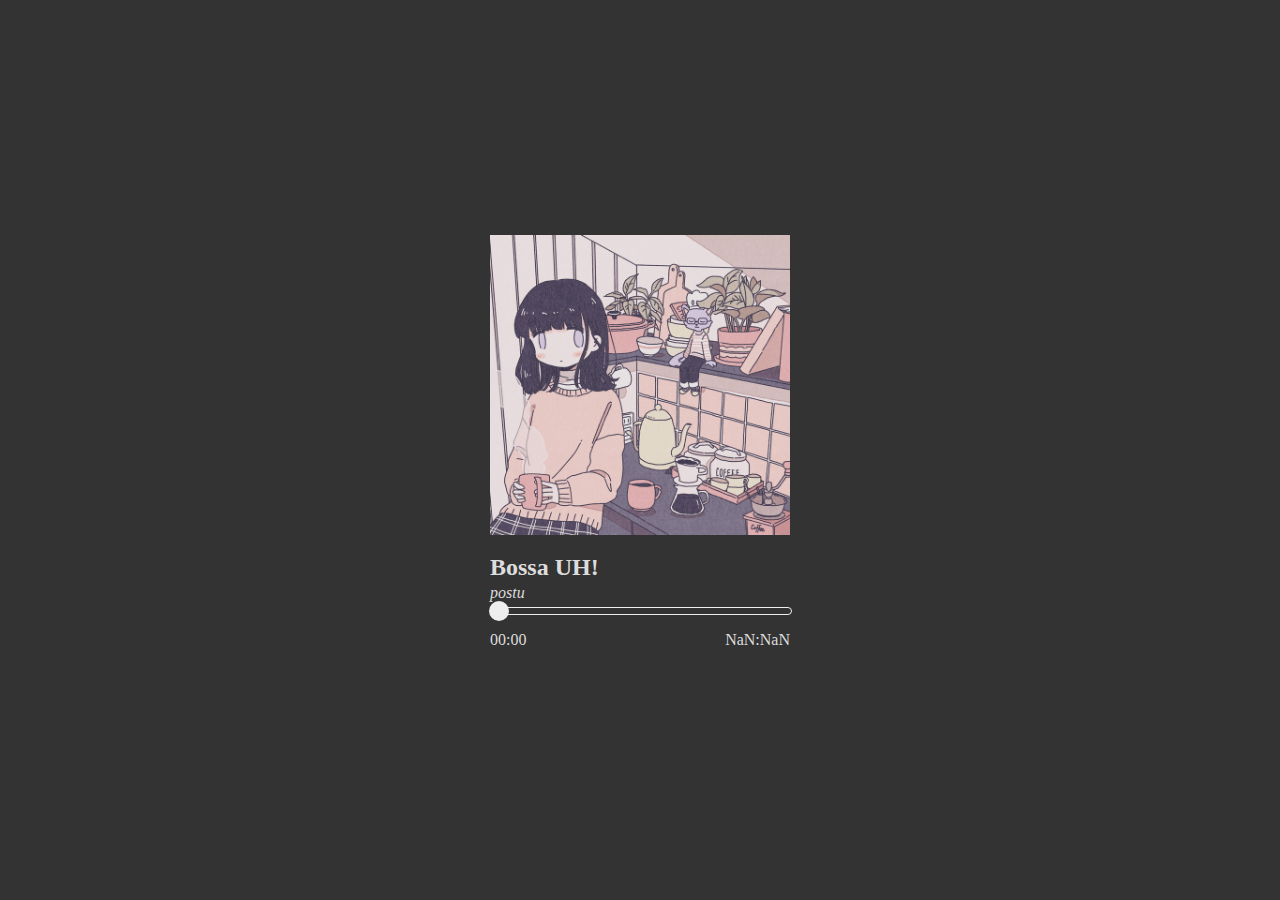
==== index.html @ bacb9a47 "spoty site" ====
<!DOCTYPE html>
<html lang="pt-br">
<head>
    <meta charset="UTF-8">
    <meta http-equiv="X-UA-Compatible" content="IE=edge">
    <meta name="viewport" content="width=device-width, initial-scale=1.0">
    <link rel="stylesheet" href="style.css">
    <link rel="stylesheet" href="https://pro.fontawesome.com/releases/v5.10.0/css/all.css" integrity="sha384-AYmEC3Yw5cVb3ZcuHtOA93w35dYTsvhLPVnYs9eStHfGJvOvKxVfELGroGkvsg+p" crossorigin="anonymous"/>
    <title>Spoty</title>
</head>
<body>
        <img src="image/ab67616d0000b2736029febcb938b2b8cb279b47.jpg">
        <div class="descricao">
            <h2>Bossa UH!</h2>
            <i>postu</i>
        </div>
        <div class="MusicPlayer">
            <div class="timeLine">
                <progress value="0" max="1"></progress>
                <div class="ponto"></div>
            </div>
            <div class="duraction">
                <p class="start">00:00</p>
                <p class="end">3:21</p>
            </div>
        </div>
        <div class="player">
            <i class="fas fa-step-backward setas back"></i>
            <i class="fas fa-play-circle botao-play"></i>
            <i class="fas fa-pause-circle botao-pause" style="display: none;"></i>
            <i class="fas fa-step-forward setas next"></i>

        </div>
        <audio src="music/bossa uh.mp3">
</body>
<script src="index.js"></script>

</html>
---- style.css ----
body, html{
    margin: 0;
    padding: 0;
    display: flex;
    height: 100vh;
    flex-direction: column;
    justify-content: center;
    align-items: center;
    background-color: #333;
    color: #ddd;
}
img{
    width: 300px;
    height: 300px;

}
.descricao{
    width: 300px;
}
.descricao h2{
    margin-bottom: 3px;
}
.descricao i{
    margin-bottom: 15px;
}
.MusicPlayer{
    width: 300px;
    margin-top: 5px;
}
.timeLine{
    width: 300px;
    height: 6px;
    border: #eee solid 1px;
    background: none;
    border-radius: 5px;
    display: flex;
    align-items: center;
    justify-content: flex-start;
}

progress{
    height: 6px;
    width: 0%;
    background-color: #333;
}

.ponto{
    background-color: #eee;
    width: 20px;
    height: 20px;
    border-radius: 50%;
    margin-left: -2px;
}

.duraction{
    display: flex;
    justify-content: space-between;
    width: 300px; 
}

.player{
    width: 300px;
    display: flex;
    justify-content: space-around;
    align-items: center;
}

.player i:hover{
    cursor: pointer;
    color: #ececec;
}

.player i:active{
    animation: setinhas .3s ease-in-out alternate;
}

@keyframes setinhas {
    from{
        margin-bottom: 5px;
    }
}

.botao-play, .botao-pause{
    font-size: 50px;
}

#click{
    display: none;
}

.setas{
    font-size: 40px;
}
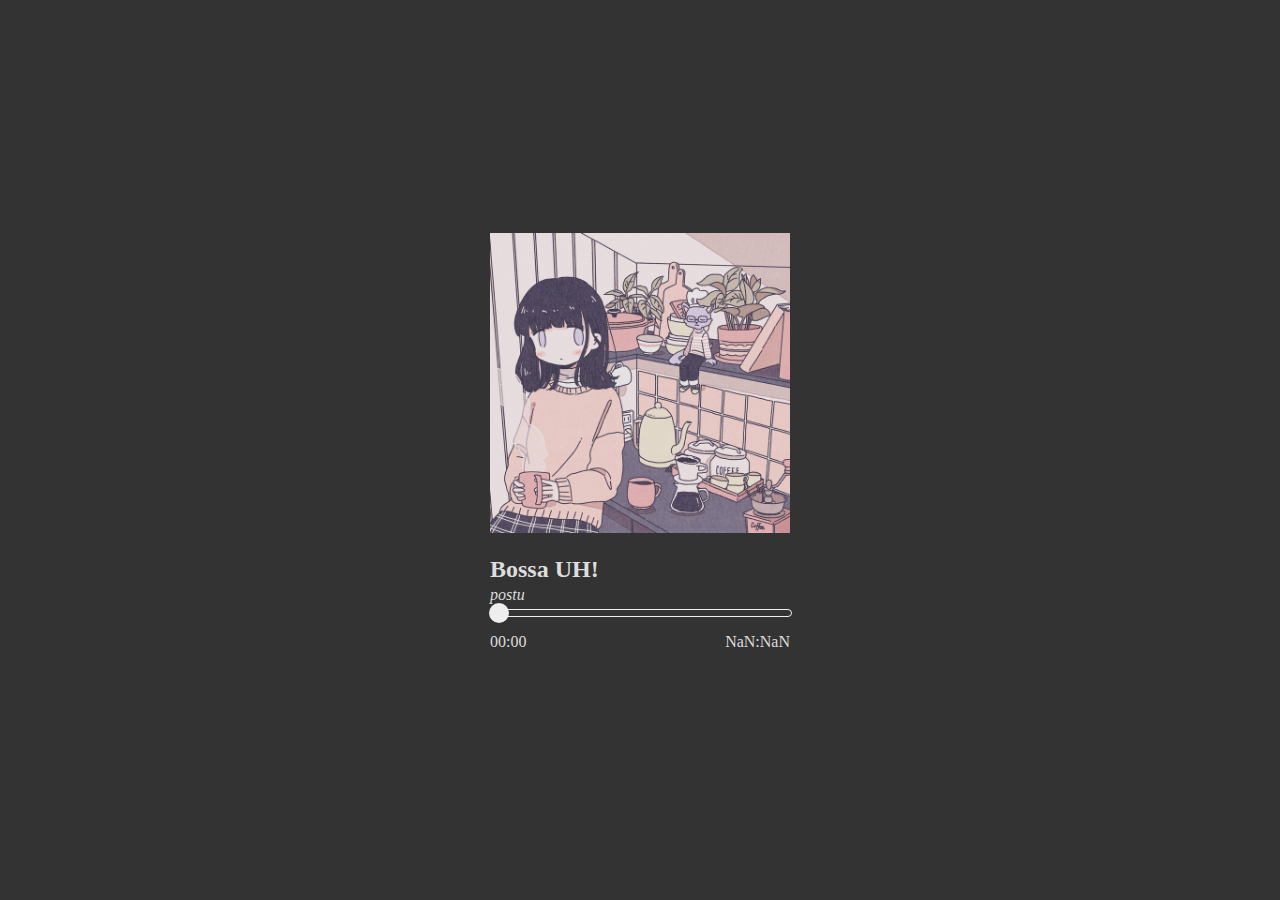
==== commit c5f408fc: "Music_Add!" ====
--- a/index.html
+++ b/index.html
@@ -6,33 +6,53 @@
     <meta name="viewport" content="width=device-width, initial-scale=1.0">
     <link rel="stylesheet" href="style.css">
     <link rel="stylesheet" href="https://pro.fontawesome.com/releases/v5.10.0/css/all.css" integrity="sha384-AYmEC3Yw5cVb3ZcuHtOA93w35dYTsvhLPVnYs9eStHfGJvOvKxVfELGroGkvsg+p" crossorigin="anonymous"/>
+    <link rel="stylesheet" href="AddMusic.css">
     <title>Spoty</title>
 </head>
 <body>
-        <img src="image/ab67616d0000b2736029febcb938b2b8cb279b47.jpg">
-        <div class="descricao">
-            <h2>Bossa UH!</h2>
-            <i>postu</i>
+    <div class="imagem">
+    <img src="image/ab67616d0000b2736029febcb938b2b8cb279b47.jpg">
+    <i class="fas fa-plus-circle open" id="addMusic_button_open"></i>
+    <i class="fas fa-plus-circle" id="addMusic_button_close"></i>
+    <div class="hidden_page" id='hidden_page'>
+    <div class="page-addMusic" id='page-addMusic' data-anime='up'>
+        <h1 data-anime='up'>Name</h1>
+        <input type="text" id="File_setName">
+        <h1 data-anime='up'>Music</h1>
+        <input type="file" id="File_music" accept="audio/*">
+        <h1 data-anime='up'>Image</h1>
+        <input type="file" id="File_musicImg" accept="image/*">
+        <h1 data-anime='up'>Artist</h1>
+        <input type="text" id="File_setArtist">
+        <div class="buttons">
+            <input type="button" value="ADD MUSIC" id='add_music'>
+            <input type="button" value="DELL MUSIC" class="delete_Music" id='delete_Music'>
         </div>
-        <div class="MusicPlayer">
-            <div class="timeLine">
-                <progress value="0" max="1"></progress>
-                <div class="ponto"></div>
-            </div>
-            <div class="duraction">
-                <p class="start">00:00</p>
-                <p class="end">3:21</p>
-            </div>
+    </div>
+    </div> 
+    </div>
+    <div class="descricao">
+        <h2>Bossa UH!</h2>
+        <i>postu</i>
+    </div>
+    <div class="MusicPlayer">
+        <div class="timeLine">
+            <progress value="0" max="1"></progress>
+            <div class="ponto"></div>
         </div>
-        <div class="player">
-            <i class="fas fa-step-backward setas back"></i>
-            <i class="fas fa-play-circle botao-play"></i>
-            <i class="fas fa-pause-circle botao-pause" style="display: none;"></i>
-            <i class="fas fa-step-forward setas next"></i>
+        <div class="duraction">
+            <p class="start">00:00</p>
+            <p class="end">3:21</p>
+        </div>
+    </div>
+    <div class="player">
+        <i class="fas fa-step-backward setas back"></i>
+        <i class="fas fa-play-circle botao-play"></i>
+        <i class="fas fa-pause-circle botao-pause" style="display: none;"></i>
+        <i class="fas fa-step-forward setas next"></i>
 
-        </div>
-        <audio src="music/bossa uh.mp3">
+    </div>
+    <audio src="music/bossa uh.mp3">
 </body>
-<script src="index.js"></script>
-
+<script src="js/index.js"></script>
 </html>--- a/style.css
+++ b/style.css
@@ -9,11 +9,16 @@
     background-color: #333;
     color: #ddd;
 }
+
 img{
     width: 300px;
     height: 300px;
+}
 
+.imagem{
+    position: relative;
 }
+
 .descricao{
     width: 300px;
 }
@@ -71,12 +76,12 @@
 }
 
 .player i:active{
-    animation: setinhas .3s ease-in-out alternate;
+    animation: setinhas .2s ease-out alternate;
 }
 
 @keyframes setinhas {
     from{
-        margin-bottom: 5px;
+        transform: translateY(-10px);
     }
 }
 
--- a/AddMusic.css
+++ b/AddMusic.css
@@ -0,0 +1,105 @@
+.hidden_page{
+    display: none;
+    position: absolute;
+    left: -7px;
+    top: -7px;
+    color: azure;
+    font-family: Arial, Helvetica, sans-serif;
+}
+
+.page-addMusic{
+    display: flex;
+    flex-direction: column;
+    background-color: #f59e3b;
+    border-radius: 10px;
+    padding: 25px;
+}
+
+.page-addMusic h1{
+    -webkit-touch-callout: none;
+    -webkit-user-select: none;
+    -khtml-user-select: none;
+    -ms-user-select: none;
+    user-select: none;
+    cursor: default;
+}
+
+[data-anime='up']{
+    animation: up .5s ease-out backwards;
+}
+
+[data-anime='up'] h1{
+    animation: up .5s ease-out backwards .3s;
+}
+
+@keyframes up {
+    0%{
+        opacity: 0;
+        transform: translateY(10px);
+    }
+    100%{
+        opacity: 1;
+        transform: translateY(0px);
+        
+    }
+}
+
+#addMusic_button_open{
+    position: absolute;
+    color: aquamarine;
+    font-size: 40px;
+    left: -10px;
+    top: -10px;
+    transition: all .5s;
+    
+}
+
+#addMusic_button_open:hover{
+    cursor: pointer;
+    color: #28f0ad;
+    transform: rotateZ(90deg);
+}
+
+#addMusic_button_close{
+    z-index: 1;
+    transition: all .5s;
+    position: absolute;
+    font-size: 40px;
+    left: -10px;
+    top: -10px;
+    transition: all .5s;
+    display: none;
+    color: #df4835;
+}
+
+#addMusic_button_close:hover{
+    color: #e7321a;
+    transform: rotateZ(45deg)
+}
+
+.buttons{
+    display:flex;
+    justify-content: space-around;
+}
+
+.buttons input {
+    color: seashell;
+    font-weight: bolder;
+    border: 3px solid #47c200;
+    background-color: #8fe421;
+    height: 30px;
+    width: 40%;
+    margin-top: 10px;
+    border-radius: 10px;
+    transition: all ease-in .2s;
+}
+
+.buttons input:hover{
+    width: 45%;
+}
+
+.buttons input:nth-child(2) {
+    color: seashell;
+    border: 3px solid #df4102;
+    background-color: #d42c0e;
+}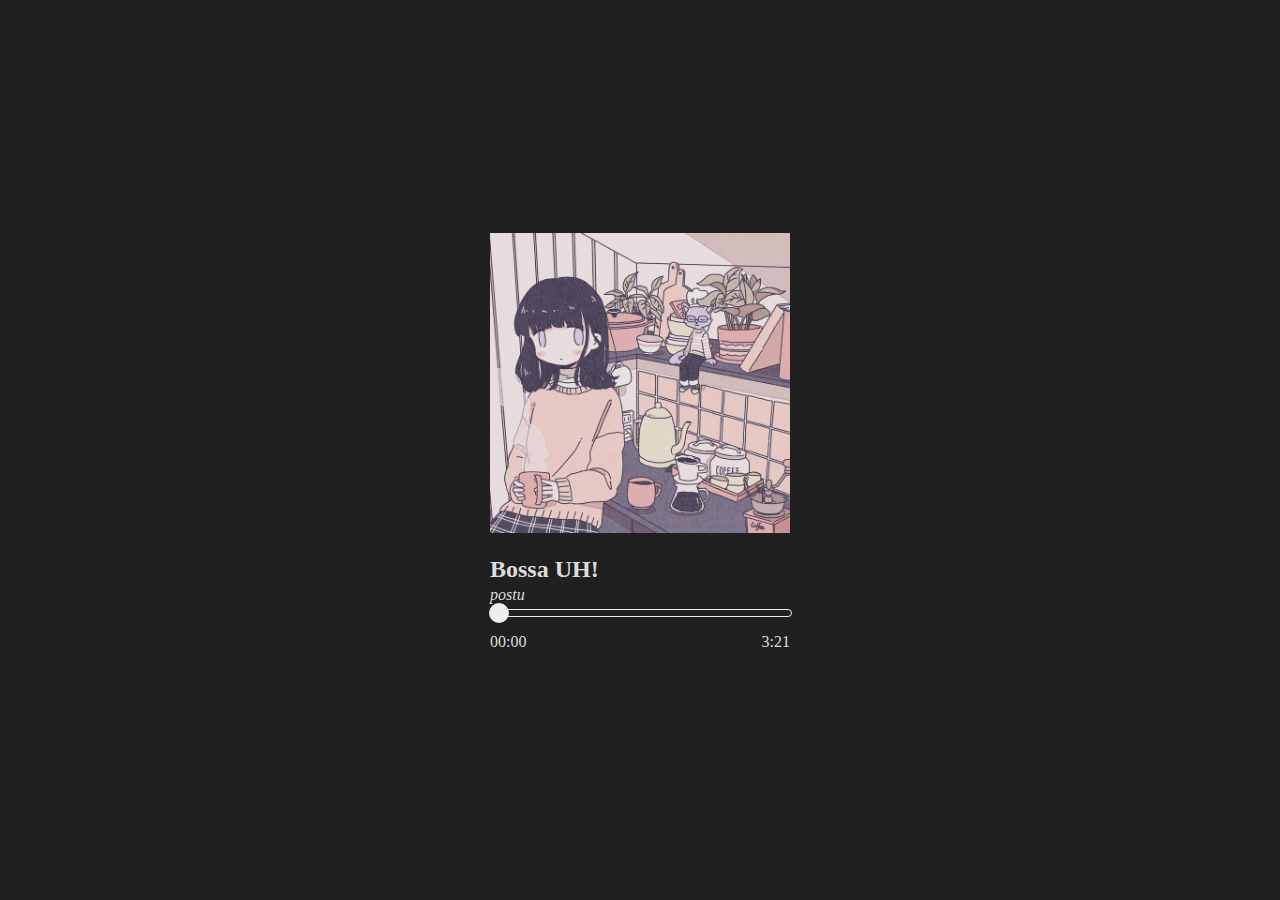
==== commit 8268ec8c: "sei la" ====
--- a/index.html
+++ b/index.html
@@ -7,6 +7,7 @@
     <link rel="stylesheet" href="style.css">
     <link rel="stylesheet" href="https://pro.fontawesome.com/releases/v5.10.0/css/all.css" integrity="sha384-AYmEC3Yw5cVb3ZcuHtOA93w35dYTsvhLPVnYs9eStHfGJvOvKxVfELGroGkvsg+p" crossorigin="anonymous"/>
     <link rel="stylesheet" href="AddMusic.css">
+    <link rel="shortcut icon" href="image\ab67616d0000b2736029febcb938b2b8cb279b47.jpg" type="image/x-icon">
     <title>Spoty</title>
 </head>
 <body>
@@ -28,6 +29,7 @@
             <input type="button" value="ADD MUSIC" id='add_music'>
             <input type="button" value="DELL MUSIC" class="delete_Music" id='delete_Music'>
         </div>
+        <h2>Todo Credito do site para: <strong>João Tinti</strong></h2>
     </div>
     </div> 
     </div>
@@ -50,7 +52,6 @@
         <i class="fas fa-play-circle botao-play"></i>
         <i class="fas fa-pause-circle botao-pause" style="display: none;"></i>
         <i class="fas fa-step-forward setas next"></i>
-
     </div>
     <audio src="music/bossa uh.mp3">
 </body>
--- a/style.css
+++ b/style.css
@@ -6,7 +6,7 @@
     flex-direction: column;
     justify-content: center;
     align-items: center;
-    background-color: #333;
+    background-color: #202020;
     color: #ddd;
 }
 
--- a/AddMusic.css
+++ b/AddMusic.css
@@ -1,7 +1,7 @@
 .hidden_page{
     display: none;
     position: absolute;
-    left: -7px;
+    left: -5%;
     top: -7px;
     color: azure;
     font-family: Arial, Helvetica, sans-serif;
@@ -12,7 +12,7 @@
     flex-direction: column;
     background-color: #f59e3b;
     border-radius: 10px;
-    padding: 25px;
+    padding: 20px;
 }
 
 .page-addMusic h1{
@@ -22,6 +22,17 @@
     -ms-user-select: none;
     user-select: none;
     cursor: default;
+}
+
+.page-addMusic h2{
+    -webkit-touch-callout: none;
+    -webkit-user-select: none;
+    -khtml-user-select: none;
+    -ms-user-select: none;
+    user-select: none;
+    cursor: default;
+    font-size: 10px;
+    margin-top: 15px;
 }
 
 [data-anime='up']{
@@ -48,7 +59,7 @@
     position: absolute;
     color: aquamarine;
     font-size: 40px;
-    left: -10px;
+    left: -3%;
     top: -10px;
     transition: all .5s;
     
@@ -57,24 +68,36 @@
 #addMusic_button_open:hover{
     cursor: pointer;
     color: #28f0ad;
-    transform: rotateZ(90deg);
+    transform: rotateZ(45deg)
 }
 
 #addMusic_button_close{
     z-index: 1;
-    transition: all .5s;
     position: absolute;
     font-size: 40px;
-    left: -10px;
-    top: -10px;
-    transition: all .5s;
+    left: -7%;
+    top: -14px;
+    animation: button_close .5s ease-out forwards;
     display: none;
     color: #df4835;
 }
 
+@keyframes button_close {
+    from{
+        left: -3%;
+        top: -10px;
+        transform: rotateZ(0deg)
+    }
+    to{
+        left: -7%;
+        top: -14px;
+        transform: rotateZ(45deg)
+    }
+}
+
 #addMusic_button_close:hover{
+    transition: all .5s ease-out;
     color: #e7321a;
-    transform: rotateZ(45deg)
 }
 
 .buttons{
